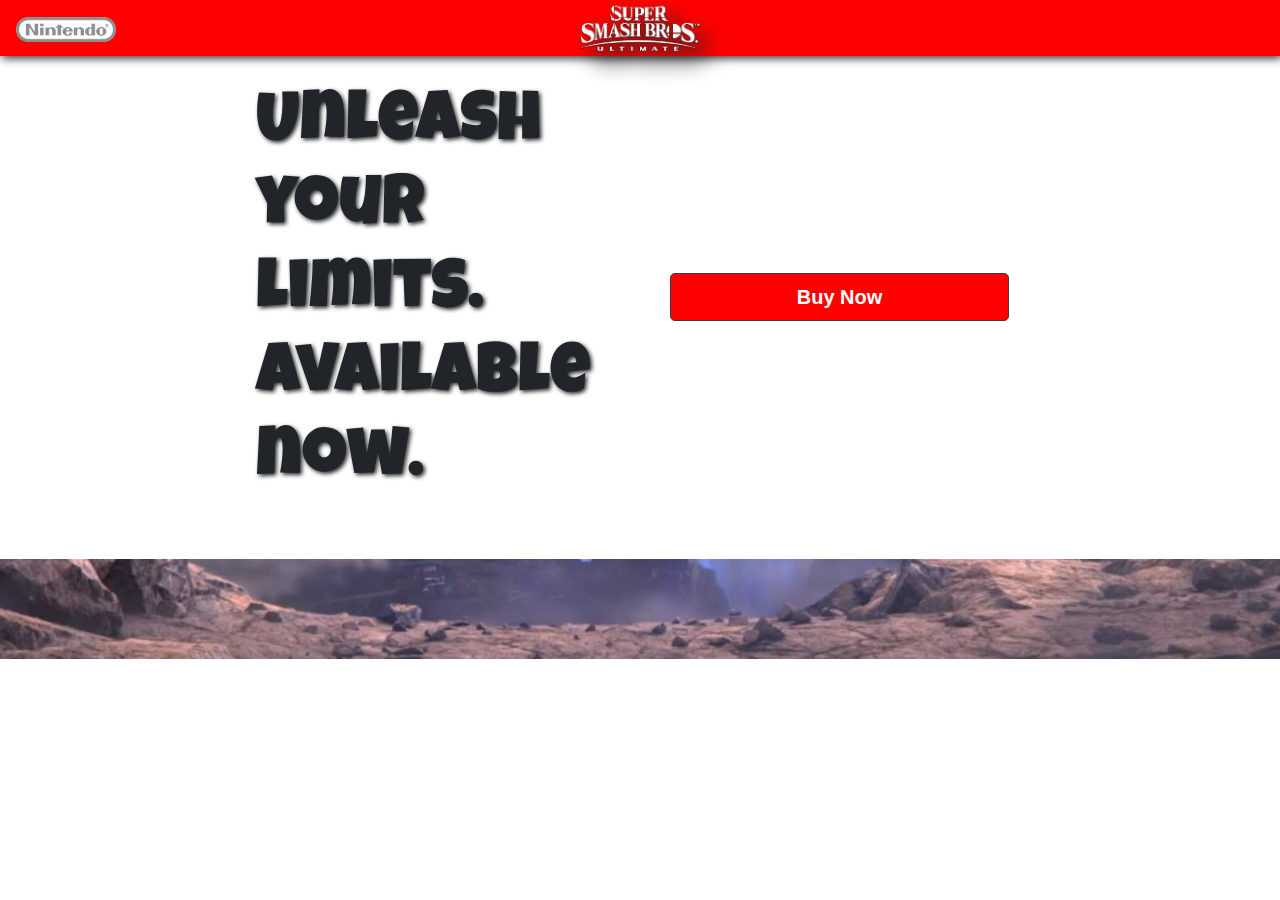
==== Blog/index.html @ 900003fd "Blog" ====
<!DOCTYPE html>
<html lang="en">

<head>
    <meta charset="utf-8">
    <meta name="viewport" content="width=device-width, initial-scale=1, shrink-to-fit=no">
    <meta name="keywords" content="nintendo, nintendo switch, wiiu, super smash bros ultimate, super smash bros ultimate citm, super, smash, bros, ultimate, dlc, citm, CITM">
    <meta name="description" content="">
    <meta name="author" content="">
    <link rel="icon" href="icons/favicon.ico">
    <title>Super Smash Bros Ultimate Blog - Marketing CITM</title>

    <!--Template based on URL below-->
    <link rel="canonical" href="https://getbootstrap.com/docs/4.3/examples/starter-template/">

    <!-- Bootstrap core CSS -->
    <link rel="stylesheet" href="https://stackpath.bootstrapcdn.com/bootstrap/4.3.1/css/bootstrap.min.css" integrity="sha384-ggOyR0iXCbMQv3Xipma34MD+dH/1fQ784/j6cY/iJTQUOhcWr7x9JvoRxT2MZw1T" crossorigin="anonymous">

    <!-- Place your stylesheet here-->
    <link href="css/styles.css" rel="stylesheet" type="text/css">

    <link href="https://fonts.googleapis.com/css?family=Luckiest+Guy&display=swap" rel="stylesheet">
    <script src="https://kit.fontawesome.com/9e066af51f.js" crossorigin="anonymous"></script>

    <!-- Global site tag (gtag.js) - Google Analytics -->
    <script async src="https://www.googletagmanager.com/gtag/js?id=UA-159561075-1"></script>
    <script>
        window.dataLayer = window.dataLayer || [];

        function gtag() {
            dataLayer.push(arguments);
        }
        gtag('js', new Date());

        gtag('config', 'UA-159561075-1');

    </script>

</head>

<body>

    <nav class="navbar navbar-custom navbar-expand-md fixed-top">
        <a class="navbar-brand" href="#">
            <img src="images/nintendo_logo.png" width="100px" alt="">
        </a>
        <button class="navbar-toggler" type="button" data-toggle="collapse" data-target="#navbarsExampleDefault" aria-controls="navbarsExampleDefault" aria-expanded="false" aria-label="Toggle navigation">
            <span class="navbar-toggler-icon custom-toggler"><i class="fas fa-bars" style="color:#fff; font-size:28px;"></i></span>
        </button>

        <div class="collapse navbar-collapse" id="navbarsExampleDefault">
            <ul class="navbar-nav mr-auto">
                <li class="nav-item active">
                    <!-- <a class="nav-link" href="#">BLOG <span class="sr-only">(current)</span></a> -->
                    <img src="images/sbu_logo.png" class="center-inside-image" alt="logo" width="120px">
                </li>
            </ul>
            <!-- <button class="btn btn-secondary my-2 my-sm-0 bg-lightgray font-weight-bold" type="submit">Buy Now</button> -->
        </div>
    </nav>

    <div class="header">
        <img src="images/sbu_bg.jpg" class="bg-image" alt="background">
        <h1 class="main-quote-white center-inside-image">BLOG</h1>
    </div>

    <main role="main" class="">

        <div class="parallaxBar">
                
        </div>

        <div class="row align-items-center justify-content-center" style="padding-left: 20%; padding-right: 20%; ">

            <div class="col-md-6 col-md-6-text-center mt-5 pb-5">
                <h1 class="main-quote">Unleash your limits.&#10Available now.</h1>
            </div>
            <div class="col-md-6 col-md-6-text-center mt-5 pb-5">
                <div class="col-md-12">
                    <button class="btn btn-default-cst btn-block btn-lg my-2 my-sm-0 bg-red font-weight-bold" type="submit">Buy Now</button>
                </div>
            </div>

        </div>

        <div class="parallax">

            <footer class="footer" style="padding-top: 80px; padding-bottom: 20px;">
                <div class="text-center center-block">
                    <a href="https://www.facebook.com/SmashBros/"><i class="fab fa-facebook-square" style="font-size: 48px; color: red;"></i></a>
                    <a href="https://twitter.com/Nintendo"><i id="social-tw" class="fab fa-twitter-square" style="font-size: 48px; color: red;"></i></a>
                    <a href="https://www.instagram.com/nintendo_jp/"><i id="social-in" class="fab fa-instagram-square" style="font-size: 48px; color: red;"></i></a>
                    <a href="mailto:contact@nintendo.es"><i id="social-em" class="fa fa-envelope-square fa-3x social" style="font-size: 48px; color: red;"></i></a>
                </div>
            </footer>

        </div>

    </main><!-- /.container -->


    <!-- Bootstrap core JavaScript
    ================================================== -->
    <!-- Placed at the end of the document so the pages load faster -->
    <script src="https://code.jquery.com/jquery-3.3.1.slim.min.js" integrity="sha384-q8i/X+965DzO0rT7abK41JStQIAqVgRVzpbzo5smXKp4YfRvH+8abtTE1Pi6jizo" crossorigin="anonymous"></script>
    <script src="https://cdnjs.cloudflare.com/ajax/libs/popper.js/1.14.7/umd/popper.min.js" integrity="sha384-UO2eT0CpHqdSJQ6hJty5KVphtPhzWj9WO1clHTMGa3JDZwrnQq4sF86dIHNDz0W1" crossorigin="anonymous"></script>
    <script src="https://stackpath.bootstrapcdn.com/bootstrap/4.3.1/js/bootstrap.min.js" integrity="sha384-JjSmVgyd0p3pXB1rRibZUAYoIIy6OrQ6VrjIEaFf/nJGzIxFDsf4x0xIM+B07jRM" crossorigin="anonymous"></script>

</body>

</html>
---- Blog/css/styles.css ----
.MyBorder{
    border: black 10px solid;
}

.parallax{
    background: url('../images/parallax.jpg') no-repeat center;
    background-size: cover;
    background-attachment: fixed;    
}

.parallaxBar{
    background: url('../images/parallax.jpg') no-repeat center;
    background-size: cover;
    background-attachment: fixed;  
    height: 10px
}
.header {
    position: relative;
    display: block;
}

.bg-image {
    max-width: 100%;
}

.center-inside-image {
    position: absolute;
    max-width: 30%;
    transform: translate(-50%, -55%);
    left: 50%;
    top: 55%;

    -webkit-filter: drop-shadow(10px 10px 10px #222);
    filter: drop-shadow(10px 10px 10px #222);
}

.main-quote {
    font-family: 'Luckiest Guy', cursive;
    font-size: 70px;
    -webkit-filter: drop-shadow(2px 2px 2px #222);
    filter: drop-shadow(2px 2px 2px #222);
}

.main-quote-white {
    color: white;
    font-family: 'Luckiest Guy', cursive;
    font-size: 90px;
    -webkit-filter: drop-shadow(2px 2px 2px #222);
    filter: drop-shadow(2px 2px 2px #222);
}

.btn-default-cst {
    background-color: red;
    color:#FFF;
    border-color: #2F3E48;
}
 
.btn-default-cst:hover,
.btn-default-cst:focus,
.btn-default-cst:active,
.btn-default-cst.active,
.open
.dropdown-toggle.btn-default-cst {
    background-color: #2F3E48; 
    color:#FFF;
    border-color: grey;
}

.trailer-text {
    font-family: 'Luckiest Guy', cursive;
    color: whitesmoke;
    font-size: 40px;
    -webkit-filter: drop-shadow(1px 1px 1px #222);
    filter: drop-shadow(1px 1px 1px #222);
}

.column {
    float: left;
    width: 50%;
    padding: 10px;
}

.row:after {
    content: "";
    display: table;
    clear: both;
}

.bg-lightgray {
    background-color: lightgray;
}

.trailer-area {
    background-color: rgb(27, 27, 27);
}

.navbar-custom {
    color: red;
    background-color: red;
    -webkit-filter: drop-shadow(2px 2px 5px #222);
    filter: drop-shadow(2px 2px 5px #222);
}

.navbar-custom .navbar-brand,
.navbar-custom .navbar-text {
    color: rgba(255, 255, 255, 1);
}

.navbar-custom .navbar-nav .nav-link {
    color: rgba(255, 255, 255, 1);
}

.navbar-custom .nav-item.active .nav-link,
.navbar-custom .nav-item:hover .nav-link {
    color: white;
}

.custom-toggler .navbar-toggler-icon {
    background-image: url("data:image/svg+xml;charset=utf8,%3Csvg viewBox='0 0 32 32' xmlns='http://www.w3.org/2000/svg'%3E%3Cpath stroke='rgba(255,102,203, 0.5)' stroke-width='2' stroke-linecap='round' stroke-miterlimit='10' d='M4 8h24M4 16h24M4 24h24'/%3E%3C/svg%3E");
}

.custom-toggler.navbar-toggler {
    border-color: rgb(255, 255, 255);
}

.blanco{
    background-color: floralwhite;
}
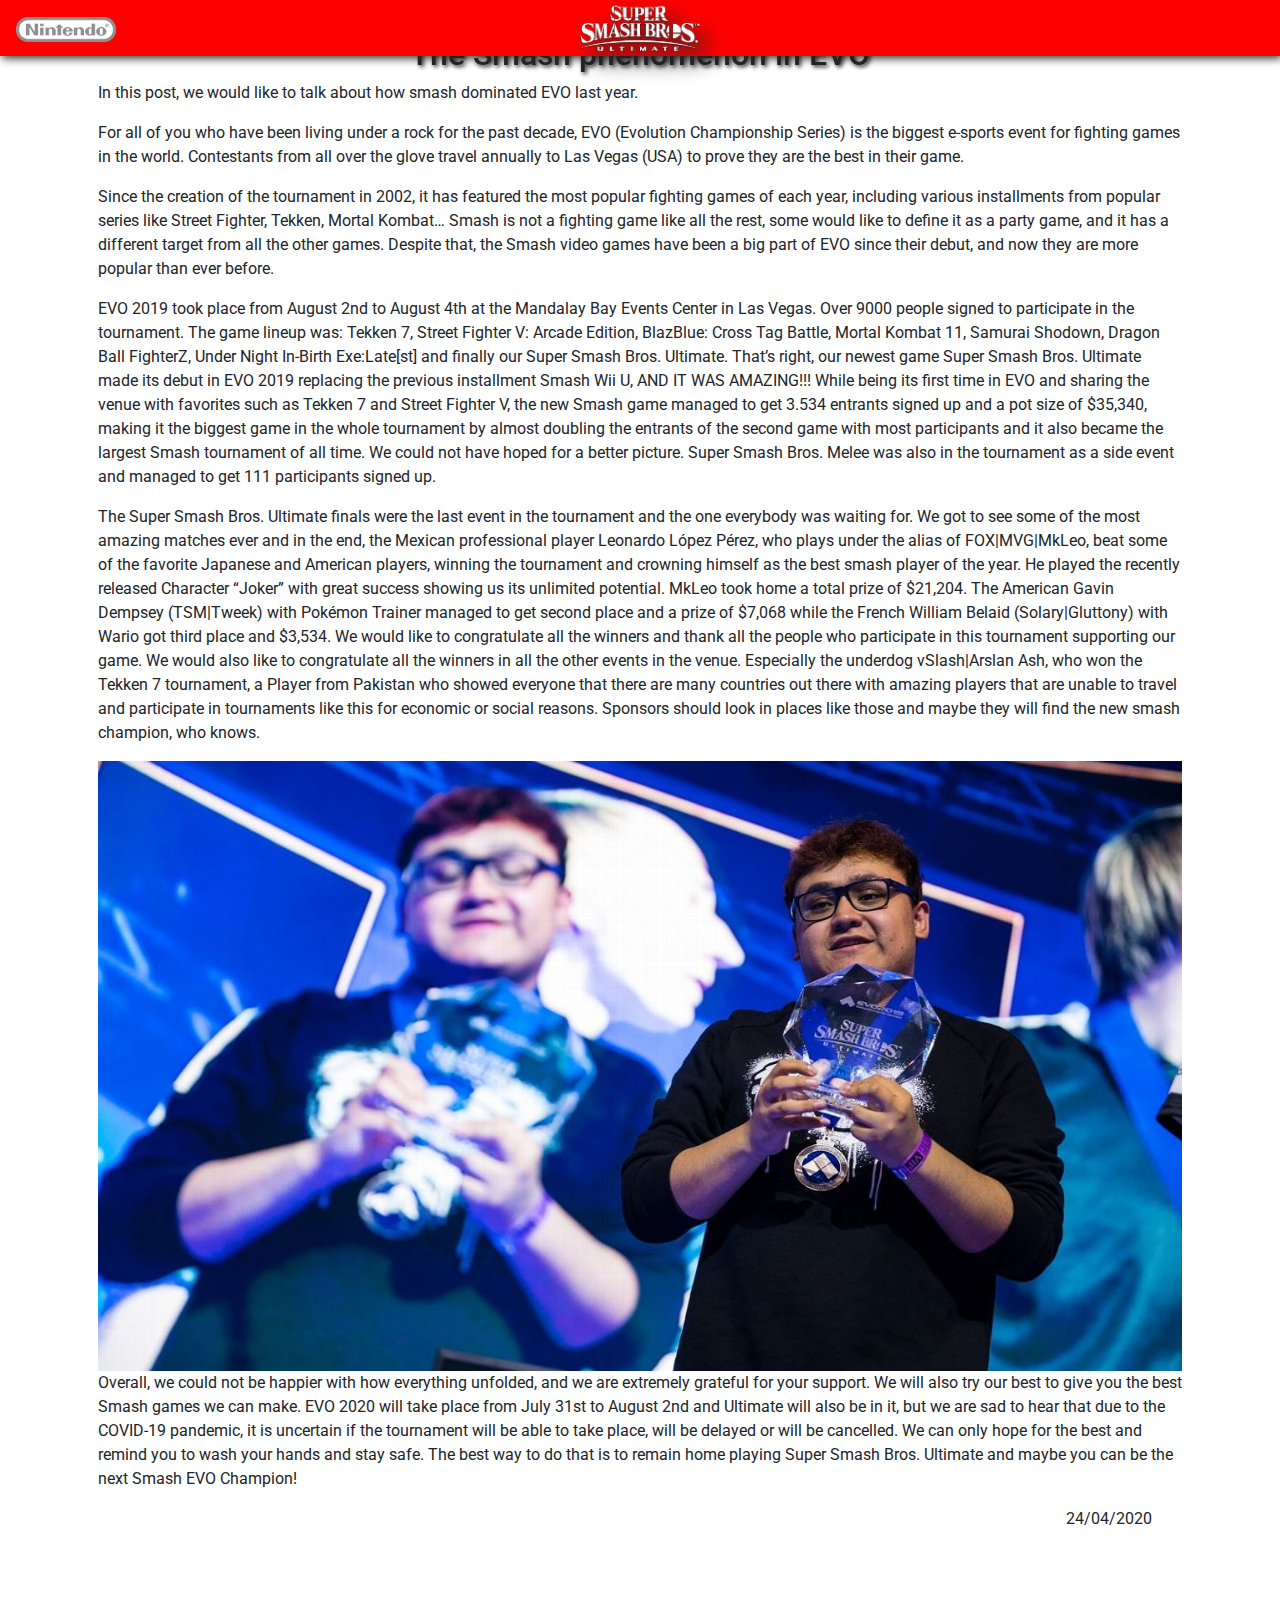
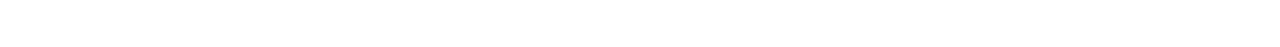
==== commit 411ecf95: "article added" ====
--- a/Blog/index.html
+++ b/Blog/index.html
@@ -15,11 +15,12 @@
 
     <!-- Bootstrap core CSS -->
     <link rel="stylesheet" href="https://stackpath.bootstrapcdn.com/bootstrap/4.3.1/css/bootstrap.min.css" integrity="sha384-ggOyR0iXCbMQv3Xipma34MD+dH/1fQ784/j6cY/iJTQUOhcWr7x9JvoRxT2MZw1T" crossorigin="anonymous">
-
+    
     <!-- Place your stylesheet here-->
     <link href="css/styles.css" rel="stylesheet" type="text/css">
 
     <link href="https://fonts.googleapis.com/css?family=Luckiest+Guy&display=swap" rel="stylesheet">
+    <link href="https://fonts.googleapis.com/css2?family=Roboto:wght@300&display=swap" rel="stylesheet">
     <script src="https://kit.fontawesome.com/9e066af51f.js" crossorigin="anonymous"></script>
 
     <!-- Global site tag (gtag.js) - Google Analytics -->
@@ -70,19 +71,23 @@
                 
         </div>
 
-        <div class="row align-items-center justify-content-center" style="padding-left: 20%; padding-right: 20%; ">
-
-            <div class="col-md-6 col-md-6-text-center mt-5 pb-5">
-                <h1 class="main-quote">Unleash your limits.&#10Available now.</h1>
-            </div>
-            <div class="col-md-6 col-md-6-text-center mt-5 pb-5">
-                <div class="col-md-12">
-                    <button class="btn btn-default-cst btn-block btn-lg my-2 my-sm-0 bg-red font-weight-bold" type="submit">Buy Now</button>
+        <div class="row align-items-center justify-content-center" style="padding-left: 10%; padding-right: 10%; ">
+            <h1 class="main-quote" style="font-family: 'Roboto', sans-serif; font-size:2.0rem">The Smash phenomenon in EVO</h1>
+            <div class="row align-items-center justify-content-start">
+                <h2 class="main-quote" style="font-family: 'Roboto', sans-serif; font-size:1.0rem"></h2>
+<p>In this post, we would like to talk about how smash dominated EVO last year.</p>
+<p>For all of you who have been living under a rock for the past decade, EVO (Evolution Championship Series) is the biggest e-sports event for fighting games in the world. Contestants from all over the glove travel annually to Las Vegas (USA) to prove they are the best in their game.</p>
+<p>Since the creation of the tournament in 2002, it has featured the most popular fighting games of each year, including various installments from popular series like Street Fighter, Tekken, Mortal Kombat… Smash is not a fighting game like all the rest, some would like to define it as a party game, and it has a different target from all the other games. Despite that, the Smash video games have been a big part of EVO since their debut, and now they are more popular than ever before.</p>
+<p>EVO 2019 took place from August 2nd to August 4th at the Mandalay Bay Events Center in Las Vegas. Over 9000 people signed to participate in the tournament. The game lineup was: Tekken 7, Street Fighter V: Arcade Edition, BlazBlue: Cross Tag Battle, Mortal Kombat 11, Samurai Shodown, Dragon Ball FighterZ, Under Night In-Birth Exe:Late[st] and finally our Super Smash Bros. Ultimate. That’s right, our newest game Super Smash Bros. Ultimate made its debut in EVO 2019 replacing the previous installment Smash Wii U, AND IT WAS AMAZING!!! While being its first time in EVO and sharing the venue with favorites such as Tekken 7 and Street Fighter V, the new Smash game managed to get 3.534 entrants signed up and a pot size of $35,340, making it the biggest game in the whole tournament by almost doubling the entrants of the second game with most participants and it also became the largest Smash tournament of all time. We could not have hoped for a better picture. Super Smash Bros. Melee was also in the tournament as a side event and managed to get 111 participants signed up.</p>
+<p>The Super Smash Bros. Ultimate finals were the last event in the tournament and the one everybody was waiting for. We got to see some of the most amazing matches ever and in the end, the Mexican professional player Leonardo López Pérez, who plays under the alias of  FOX|MVG|MkLeo, beat some of the favorite Japanese and American players, winning the tournament and crowning himself as the best smash player of the year. He played the recently released Character “Joker” with great success showing us its unlimited potential. MkLeo took home a total prize of $21,204. The American Gavin Dempsey (TSM|Tweek) with Pokémon Trainer managed to get second place and a prize of $7,068 while the French William Belaid (Solary|Gluttony) with Wario got third place and $3,534. We would like to congratulate all the winners and thank all the people who participate in this tournament supporting our game. We would also like to congratulate all the winners in all the other events in the venue. Especially the underdog vSlash|Arslan Ash, who won the Tekken 7 tournament, a Player from Pakistan who showed everyone that there are many countries out there with amazing players that are unable to travel and participate in tournaments like this for economic or social reasons. Sponsors should look in places like those and maybe they will find the new smash champion, who knows.</p>
+<img src="images/mkleo.jpg" class="img-fluid" alt="Responsive image">
+<p>Overall, we could not be happier with how everything unfolded, and we are extremely grateful for your support. We will also try our best to give you the best Smash games we can make. EVO 2020 will take place from July 31st to August 2nd and Ultimate will also be in it, but we are sad to hear that due to the COVID-19 pandemic, it is uncertain if the tournament will be able to take place, will be delayed or will be cancelled. We can only hope for the best and remind you to wash your hands and stay safe. The best way to do that is to remain home playing Super Smash Bros. Ultimate and maybe you can be the next Smash EVO Champion!
+</p>
+        </div>
+        </div>
+        <div class="d-flex justify-content-end" style="padding-left: 10%; padding-right: 10%; ">
+                <p>24/04/2020</p>
                 </div>
-            </div>
-
-        </div>
-
         <div class="parallax">
 
             <footer class="footer" style="padding-top: 80px; padding-bottom: 20px;">
